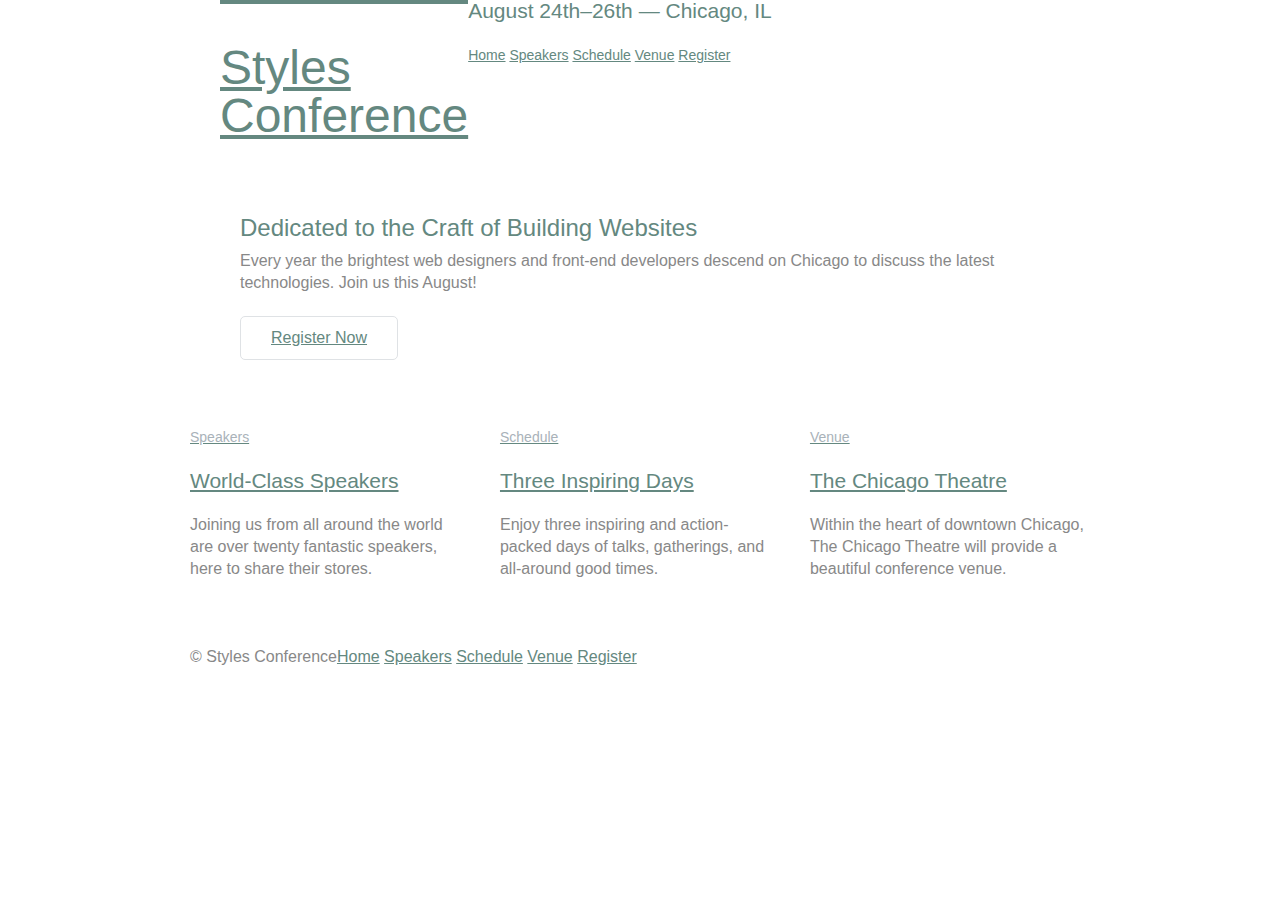
==== index.html @ 786e0202 "Style header" ====
<!DOCTYPE html>
<html lang="en">
    <head>
        <meta charset="utf-8">
        <title>Styles Conference</title>
        <link rel="stylesheet" href="assets/stylesheets/main.css">
    </head>
    <body>
        <header class="container group">
        <section class="container">
            <h1 class="logo">
                <a href="index.html">Styles <br> Conference</a>
            </h1>
        </section>
            <h3 class="tagline">August 24th&ndash;26th &mdash; Chicago, IL</h3>
            
            <nav class="primary-nav">
                <a href="index.html">Home</a>
                <a href="speakers.html">Speakers</a>
                <a href="schedule.html">Schedule</a>
                <a href="venue.html">Venue</a>
                <a href="register.html">Register</a>
            </nav>
        </header>
        <section class="hero container" class="container">
            <h2>Dedicated to the Craft of Building Websites</h2>
            <p>Every year the brightest web designers and front-end developers descend on Chicago to discuss the latest technologies. Join us this August!</p>
            <a class="btn btn-alt" href="register.html">Register Now</a>
        </section>
        <section class="grid">

            <!-- Speakers -->
            <section class="col-1-3">
                <a href="speakers.html">
                    <h5>Speakers</h5>
                    <h3>World-Class Speakers</h3>
                </a>
                <p>Joining us from all around the world are over  twenty fantastic speakers, here to share their stores.</p>
            </section><!--
                
                Schedule
        
            --><section class="col-1-3">
                <a href="schedule.html">
                    <h5>Schedule</h5>
                    <h3>Three Inspiring Days</h3>
                </a>
                <p>Enjoy three inspiring and action-packed days of talks, gatherings, and all-around good times.</p>
            </section><!--
                
                Venue

            --><section class="col-1-3">
                <a href="venue.html">
                    <h5>Venue</h5>
                    <h3>The Chicago Theatre</h3>
                </a>
                <p>Within the heart of downtown Chicago, The Chicago Theatre will provide a beautiful conference venue.</p>
            </section>
        </section>
        
        <footer class="primary-footer container group">
            <small>&copy; Styles Conference</small>

            <nav>
                <a href="index.html">Home</a>
                <a href="speakers.html">Speakers</a>
                <a href="schedule.html">Schedule</a>
                <a href="venue.html">Venue</a>
                <a href="register.html">Register</a>
            </nav>
        </footer>
    </body>
</html>
---- assets/stylesheets/main.css ----
/* http://meyerweb.com/eric/tools/css/reset/ 2. v2.0 | 20110126
  License: none (public domain)
*/

html, body, div, span, applet, object, iframe,
h1, h2, h3, h4, h5, h6, p, blockquote, pre,
a, abbr, acronym, address, big, cite, code,
del, dfn, em, img, ins, kbd, q, s, samp,
small, strike, strong, sub, sup, tt, var,
b, u, i, center,
dl, dt, dd, ol, ul, li,
fieldset, form, label, legend,
table, caption, tbody, tfoot, thead, tr, th, td,
article, aside, canvas, details, embed,
figure, figcaption, footer, header, hgroup,
menu, nav, output, ruby, section, summary,
time, mark, audio, video {
  margin: 0;
  padding: 0;
  border: 0;
  font-size: 100%;
  font: inherit;
  vertical-align: baseline;
}
/* HTML5 display-role reset for older browsers */

article, aside, details, figcaption, figure,
footer, header, hgroup, menu, nav, section {
  display: block;
}
body {
  line-height: 1;
}
ol, ul {
  list-style: none;
}
blockquote, q {
  quotes: none;
}
blockquote:before, blockquote:after,
q:before, q:after {
  content: '';
  content: none;
}
table {
  border-collapse: collapse;
  border-spacing: 0;
}

 /*
 =========================================================
 Custom Styles
 =========================================================
*/

body {
  color: #888;
  font: 300 16px/22px "Open Sans", "Helvetica Neue", Helvetica, Arial, sans-serif;
}

 /*
 
 =========================================================
 Grid
 =========================================================
 */

 *,
 *:before,
 *:after {
    -webkit-box-sizing: border-box;
    -moz-box-sizing: border-box;
    box-sizing: border-box;
 }

 .col-1-3 {
  width: 33.33%;
}

.col-2-3 {
  width: 66.66%;
}

.col-1-3,
.col-2-3 {
  display: inline-block;
  vertical-align: top;
}

.grid,
.col-1-3,
.col-2-3 {
  padding-left: 15px;
  padding-right: 15px;
}

.container,
.grid {
  margin: 0 auto;
  width: 960px;
}

.container {
  padding-left: 30px;
  padding-right: 30px;
}

 /*
 =========================================================
 Clearfix
 =========================================================
*/

.group:before,
.group:after {
  content: "";
  display: table;
}

.group:after {
  clear: both;
}
.group:before {
  clear: both;
  *zoom: 1;
}

 /*

  =========================================================
  Typography
  =========================================================
*/

h1, h3, h4, h5, p {
  margin-bottom: 22px;
}

h1, h2, h3, h4 {
  color: #648880;
}

h1 {
  font-size: 36px;
  line-height: 44px;
}

  h2 {
    font-size: 24px;
    line-height: 44px;
  }

  h3 {
    font-size: 21px;
  }

  h4 {
    font-size: 18px;
  } 

  h5 {
    color: #a9b2b9;
    font-size: 14px;
    font-weight: 400;
  }

  strong {
    font-weight: 400;
  }

  cite,em {
    font-style: italic;
  }

   /*
 =========================================================
 Links
 =========================================================
*/

a:hover {
  color: #a9b2b9;
}

a {
  color: #648880;
}

 /*
 =========================================================
 Primary Header
 =========================================================
*/

.logo {
  border-top: 4px solid #648880;
  float: left;
  font-size: 48px;
  line-height: 48px;
  padding: 40px 0 22px 0;
}

.tagline {
  margin: 66px0 22px 0;
}

.primary-nav {
  font-size: 14px;
  font-weight: 400;
}

 /*
 =========================================================
 Primary Footer
 =========================================================
*/

.primary-footer small {
  float: left;
}

.primary-footer {
  padding-bottom: 44px;
  padding-top: 44px;
}

/*

  =========================================================
  Buttons
  =========================================================
*/

.btn {
  border-radius: 5px;
  display: inline-block;
  margin: 0px;
}

.btn-alt {
  border: 1px solid #dfe2e5;
  padding: 10px 30px;
}

/*

  =========================================================
  Home
  =========================================================
*/

.hero {
  padding: 22px 80px 66px 80px;
}
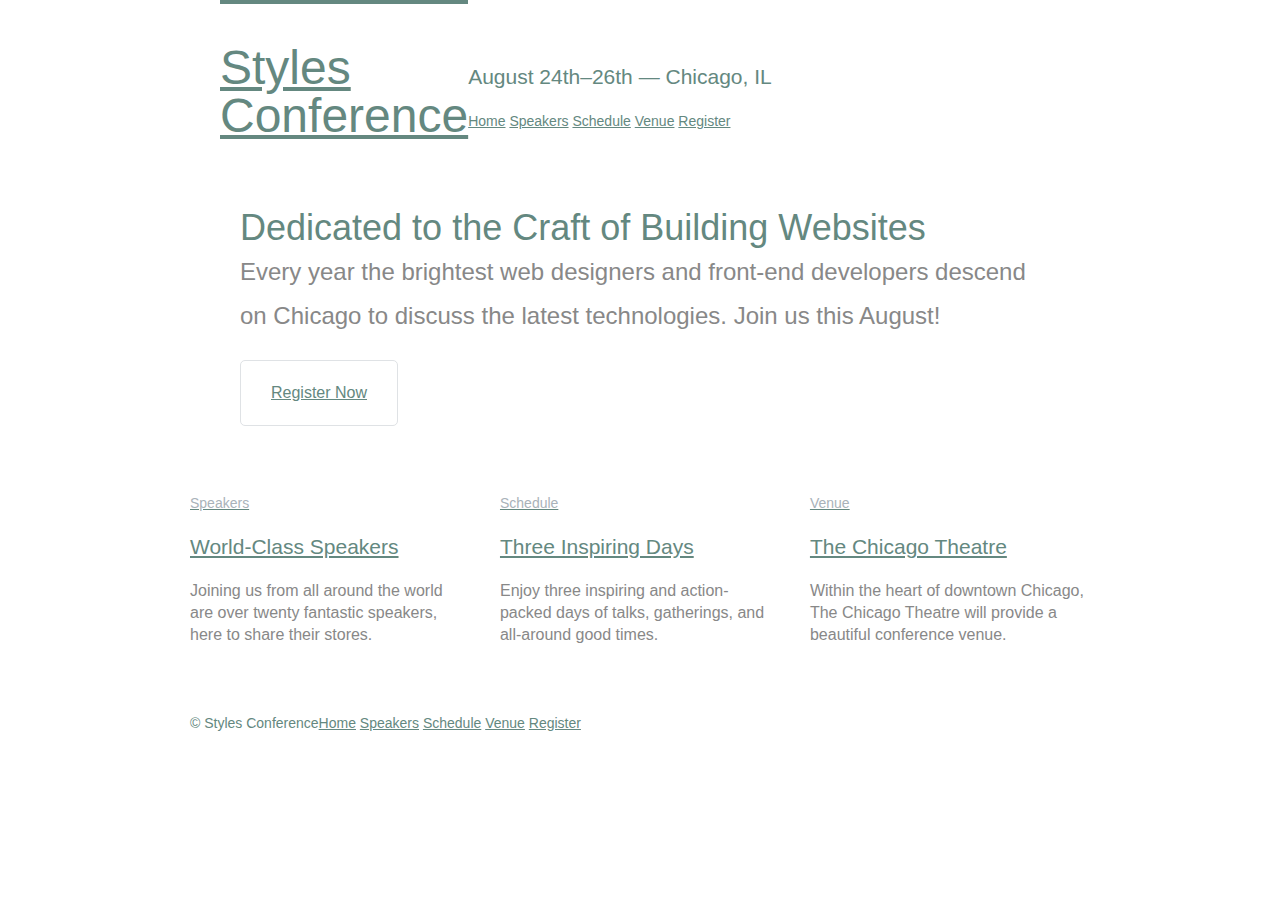
==== commit 5bf4e991: "Fix typo in primary header css section" ====
--- a/index.html
+++ b/index.html
@@ -22,7 +22,7 @@
                 <a href="register.html">Register</a>
             </nav>
         </header>
-        <section class="hero container" class="container">
+        <section class="hero container">
             <h2>Dedicated to the Craft of Building Websites</h2>
             <p>Every year the brightest web designers and front-end developers descend on Chicago to discuss the latest technologies. Join us this August!</p>
             <a class="btn btn-alt" href="register.html">Register Now</a>
@@ -30,7 +30,7 @@
         <section class="grid">
 
             <!-- Speakers -->
-            <section class="col-1-3">
+            <section class="teaser col-1-3">
                 <a href="speakers.html">
                     <h5>Speakers</h5>
                     <h3>World-Class Speakers</h3>
@@ -40,7 +40,7 @@
                 
                 Schedule
         
-            --><section class="col-1-3">
+            --><section class="teaser col-1-3">
                 <a href="schedule.html">
                     <h5>Schedule</h5>
                     <h3>Three Inspiring Days</h3>
@@ -50,7 +50,7 @@
                 
                 Venue
 
-            --><section class="col-1-3">
+            --><section class="teaser col-1-3">
                 <a href="venue.html">
                     <h5>Venue</h5>
                     <h3>The Chicago Theatre</h3>
--- a/assets/stylesheets/main.css
+++ b/assets/stylesheets/main.css
@@ -201,7 +201,7 @@
 }
 
 .tagline {
-  margin: 66px0 22px 0;
+  margin: 66px 0 22px 0;
 }
 
 .primary-nav {
@@ -215,13 +215,16 @@
  =========================================================
 */
 
+.primary-footer {
+  color: #648880;
+  font-size: 14px;
+  padding-bottom: 44px;
+  padding-top: 44px;
+}
+
 .primary-footer small {
   float: left;
-}
-
-.primary-footer {
-  padding-bottom: 44px;
-  padding-top: 44px;
+  font-weight: 400;
 }
 
 /*
@@ -250,7 +253,18 @@
 */
 
 .hero {
+  line-height: 44px;
   padding: 22px 80px 66px 80px;
 }
 
-
+.hero h2 {
+  font-size: 36px;
+}
+
+.hero p {
+  font-size: 24px;
+}
+
+.teaser a:hover h3 {
+  color: #a9b2b9;
+}
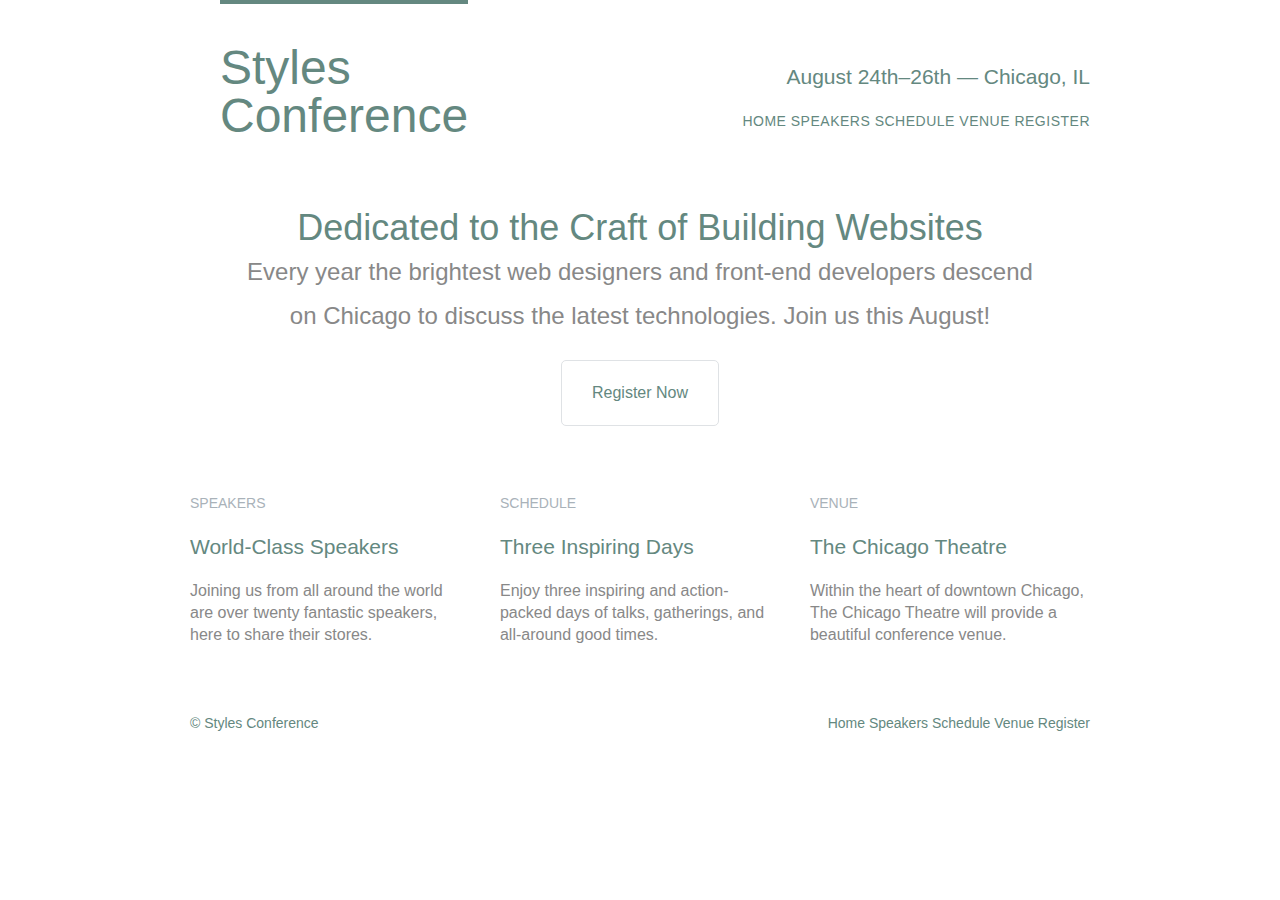
==== commit 5bdf4a68: "Align navigation and hero class section" ====
--- a/index.html
+++ b/index.html
@@ -14,7 +14,7 @@
         </section>
             <h3 class="tagline">August 24th&ndash;26th &mdash; Chicago, IL</h3>
             
-            <nav class="primary-nav">
+            <nav class= "nav primary-nav">
                 <a href="index.html">Home</a>
                 <a href="speakers.html">Speakers</a>
                 <a href="schedule.html">Schedule</a>
@@ -62,7 +62,7 @@
         <footer class="primary-footer container group">
             <small>&copy; Styles Conference</small>
 
-            <nav>
+            <nav class="nav">
                 <a href="index.html">Home</a>
                 <a href="speakers.html">Speakers</a>
                 <a href="schedule.html">Schedule</a>
--- a/assets/stylesheets/main.css
+++ b/assets/stylesheets/main.css
@@ -162,6 +162,7 @@
     color: #a9b2b9;
     font-size: 14px;
     font-weight: 400;
+    text-transform: uppercase;
   }
 
   strong {
@@ -184,6 +185,11 @@
 
 a {
   color: #648880;
+  text-decoration: none;
+}
+
+p a {
+  border-bottom: 1px solid #dfe2e5;
 }
 
  /*
@@ -202,11 +208,14 @@
 
 .tagline {
   margin: 66px 0 22px 0;
+  text-align: right;
 }
 
 .primary-nav {
   font-size: 14px;
   font-weight: 400;
+  letter-spacing: .5px;
+  text-transform: uppercase;
 }
 
  /*
@@ -226,6 +235,16 @@
   float: left;
   font-weight: 400;
 }
+/*
+
+  =========================================================
+  Navigation
+  =========================================================
+*/
+
+.nav {
+  text-align: right;
+}
 
 /*
 
@@ -255,6 +274,7 @@
 .hero {
   line-height: 44px;
   padding: 22px 80px 66px 80px;
+  text-align: center;
 }
 
 .hero h2 {
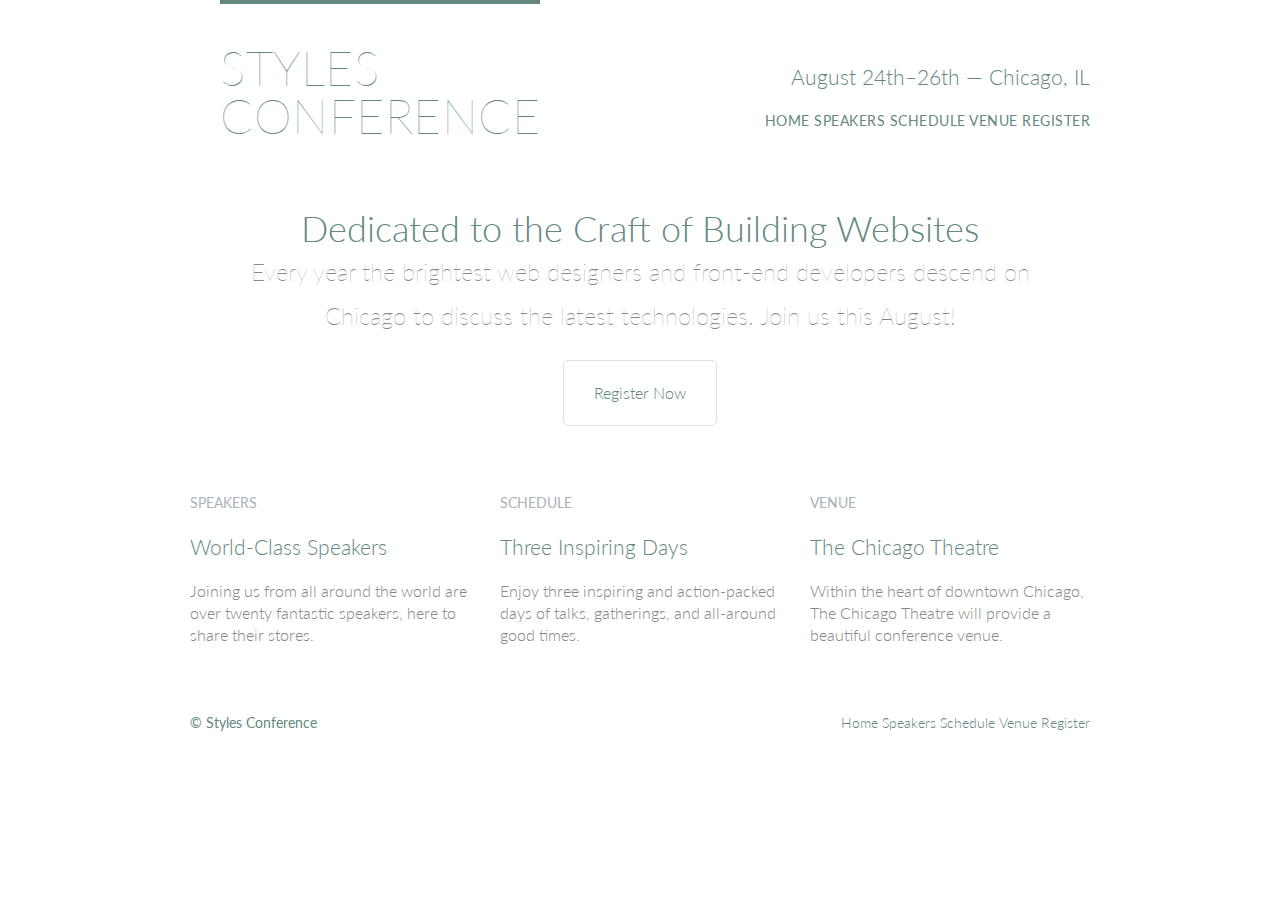
==== commit b3f574a9: "Add Lato font and change font properties of logo and hero section" ====
--- a/index.html
+++ b/index.html
@@ -4,6 +4,8 @@
         <meta charset="utf-8">
         <title>Styles Conference</title>
         <link rel="stylesheet" href="assets/stylesheets/main.css">
+        <link rel="preconnect" href="https://fonts.gstatic.com">
+        <link href="https://fonts.googleapis.com/css2?family=Lato:wght@100;300;400&display=swap" rel="stylesheet">
     </head>
     <body>
         <header class="container group">
--- a/assets/stylesheets/main.css
+++ b/assets/stylesheets/main.css
@@ -55,7 +55,7 @@
 
 body {
   color: #888;
-  font: 300 16px/22px "Open Sans", "Helvetica Neue", Helvetica, Arial, sans-serif;
+  font: 300 16px/22px "Lato", "Open Sans", "Helvetica Neue", Helvetica, Arial, sans-serif;
 }
 
  /*
@@ -202,8 +202,11 @@
   border-top: 4px solid #648880;
   float: left;
   font-size: 48px;
+  font-weight: 100;
+  letter-spacing: .5px;
   line-height: 48px;
   padding: 40px 0 22px 0;
+  text-transform: uppercase;
 }
 
 .tagline {
@@ -283,6 +286,7 @@
 
 .hero p {
   font-size: 24px;
+  font-weight: 100;
 }
 
 .teaser a:hover h3 {
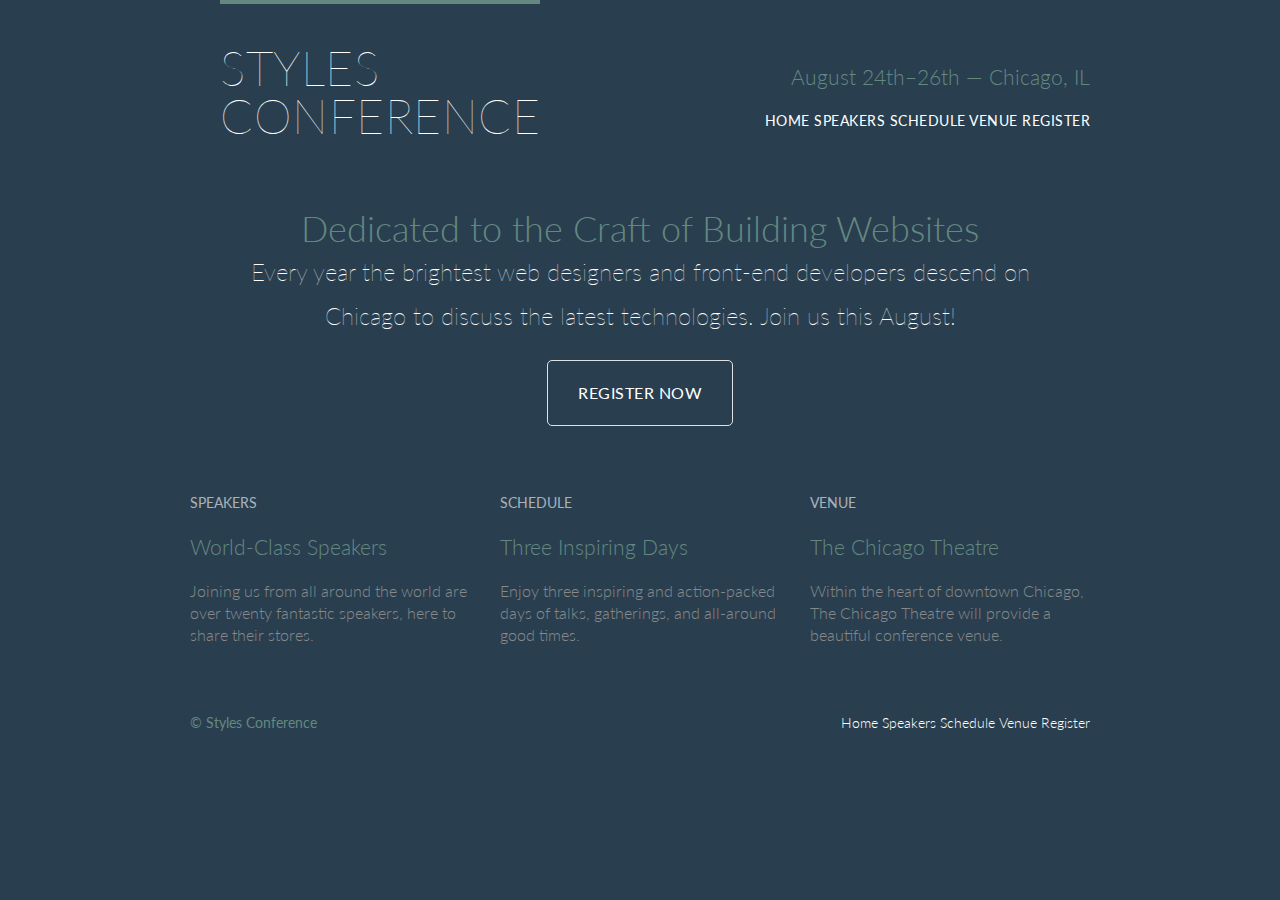
==== commit e2fc8b77: "Add background color and clean up colors in header, footer and hero section" ====
--- a/index.html
+++ b/index.html
@@ -8,7 +8,7 @@
         <link href="https://fonts.googleapis.com/css2?family=Lato:wght@100;300;400&display=swap" rel="stylesheet">
     </head>
     <body>
-        <header class="container group">
+        <header class="primary-header container group">
         <section class="container">
             <h1 class="logo">
                 <a href="index.html">Styles <br> Conference</a>
--- a/assets/stylesheets/main.css
+++ b/assets/stylesheets/main.css
@@ -54,6 +54,7 @@
 */
 
 body {
+  background: #293f50;
   color: #888;
   font: 300 16px/22px "Lato", "Open Sans", "Helvetica Neue", Helvetica, Arial, sans-serif;
 }
@@ -190,6 +191,16 @@
 
 p a {
   border-bottom: 1px solid #dfe2e5;
+}
+
+.primary-header a,
+.primary-footer a {
+  color: #fff;
+}
+
+.primary-header a:hover,
+.primary-footer a:hover {
+  color: #648880
 }
 
  /*
@@ -258,8 +269,13 @@
 
 .btn {
   border-radius: 5px;
+  color: #fff;
+  cursor: pointer;
   display: inline-block;
+  font-weight: 400;
+  letter-spacing: .5px;
   margin: 0px;
+  text-transform: uppercase;
 }
 
 .btn-alt {
@@ -267,6 +283,11 @@
   padding: 10px 30px;
 }
 
+.btn-alt:hover {
+  background: #fff;
+  color: #648880;
+}
+
 /*
 
   =========================================================
@@ -275,6 +296,7 @@
 */
 
 .hero {
+  color: #fff;
   line-height: 44px;
   padding: 22px 80px 66px 80px;
   text-align: center;
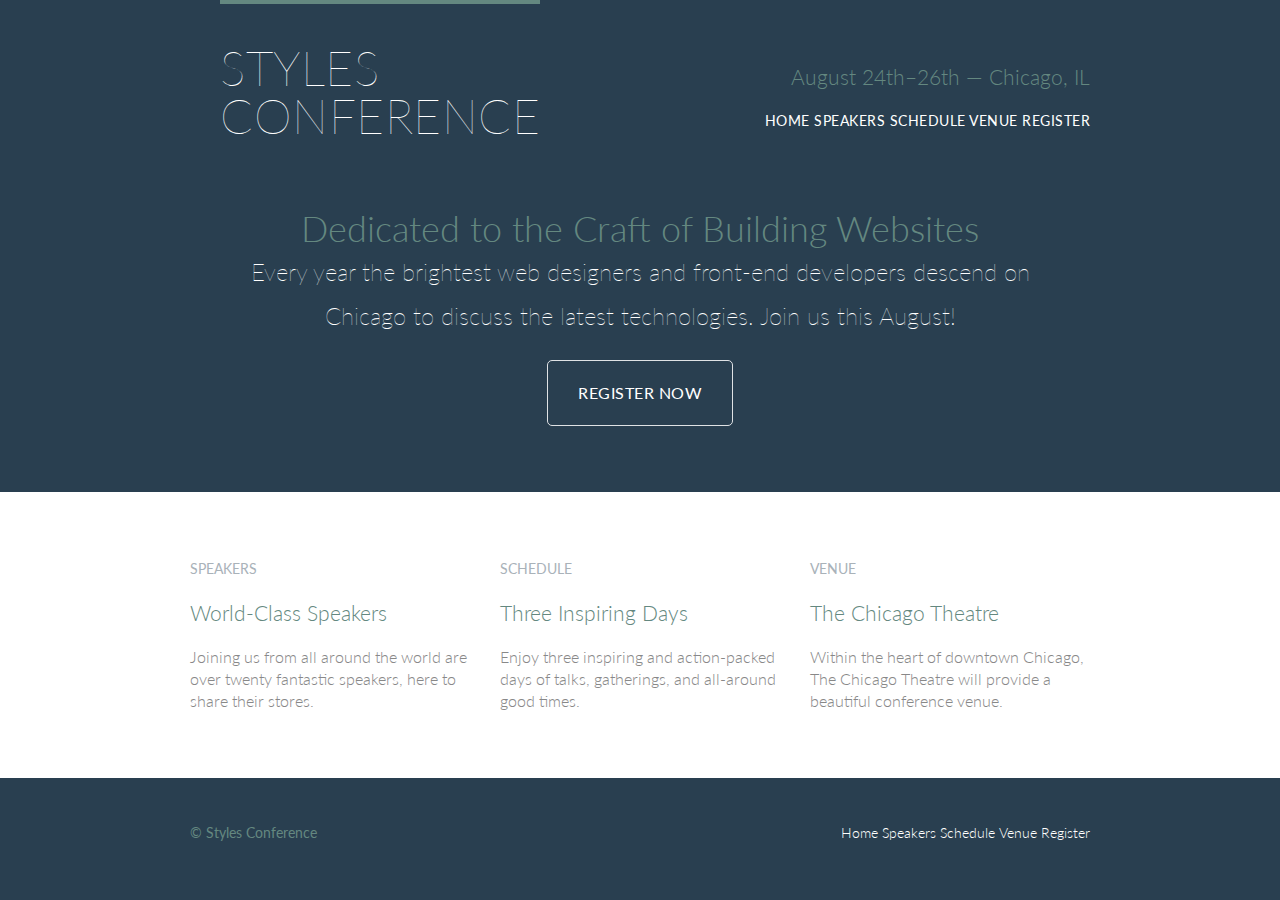
==== commit 264dc6ce: "Add row class and apply to teaser section" ====
--- a/index.html
+++ b/index.html
@@ -1,35 +1,40 @@
 <!DOCTYPE html>
 <html lang="en">
-    <head>
-        <meta charset="utf-8">
-        <title>Styles Conference</title>
-        <link rel="stylesheet" href="assets/stylesheets/main.css">
-        <link rel="preconnect" href="https://fonts.gstatic.com">
-        <link href="https://fonts.googleapis.com/css2?family=Lato:wght@100;300;400&display=swap" rel="stylesheet">
-    </head>
-    <body>
-        <header class="primary-header container group">
+
+<head>
+    <meta charset="utf-8">
+    <title>Styles Conference</title>
+    <link rel="stylesheet" href="assets/stylesheets/main.css">
+    <link rel="preconnect" href="https://fonts.gstatic.com">
+    <link href="https://fonts.googleapis.com/css2?family=Lato:wght@100;300;400&display=swap" rel="stylesheet">
+</head>
+
+<body>
+    <header class="primary-header container group">
         <section class="container">
             <h1 class="logo">
                 <a href="index.html">Styles <br> Conference</a>
             </h1>
         </section>
-            <h3 class="tagline">August 24th&ndash;26th &mdash; Chicago, IL</h3>
-            
-            <nav class= "nav primary-nav">
-                <a href="index.html">Home</a>
-                <a href="speakers.html">Speakers</a>
-                <a href="schedule.html">Schedule</a>
-                <a href="venue.html">Venue</a>
-                <a href="register.html">Register</a>
-            </nav>
-        </header>
-        <section class="hero container">
-            <h2>Dedicated to the Craft of Building Websites</h2>
-            <p>Every year the brightest web designers and front-end developers descend on Chicago to discuss the latest technologies. Join us this August!</p>
-            <a class="btn btn-alt" href="register.html">Register Now</a>
-        </section>
-        <section class="grid">
+        <h3 class="tagline">August 24th&ndash;26th &mdash; Chicago, IL</h3>
+
+        <nav class="nav primary-nav">
+            <a href="index.html">Home</a>
+            <a href="speakers.html">Speakers</a>
+            <a href="schedule.html">Schedule</a>
+            <a href="venue.html">Venue</a>
+            <a href="register.html">Register</a>
+        </nav>
+    </header>
+    <section class="hero container">
+        <h2>Dedicated to the Craft of Building Websites</h2>
+        <p>Every year the brightest web designers and front-end developers descend on Chicago to discuss the latest
+            technologies. Join us this August!</p>
+        <a class="btn btn-alt" href="register.html">Register Now</a>
+    </section>
+
+    <section class="row">
+        <div class="grid">
 
             <!-- Speakers -->
             <section class="teaser col-1-3">
@@ -37,7 +42,8 @@
                     <h5>Speakers</h5>
                     <h3>World-Class Speakers</h3>
                 </a>
-                <p>Joining us from all around the world are over  twenty fantastic speakers, here to share their stores.</p>
+                <p>Joining us from all around the world are over twenty fantastic speakers, here to share their stores.
+                </p>
             </section><!--
                 
                 Schedule
@@ -48,7 +54,7 @@
                     <h3>Three Inspiring Days</h3>
                 </a>
                 <p>Enjoy three inspiring and action-packed days of talks, gatherings, and all-around good times.</p>
-            </section><!--
+                </section><!--
                 
                 Venue
 
@@ -57,20 +63,24 @@
                     <h5>Venue</h5>
                     <h3>The Chicago Theatre</h3>
                 </a>
-                <p>Within the heart of downtown Chicago, The Chicago Theatre will provide a beautiful conference venue.</p>
-            </section>
-        </section>
-        
-        <footer class="primary-footer container group">
-            <small>&copy; Styles Conference</small>
+                <p>Within the heart of downtown Chicago, The Chicago Theatre will provide a beautiful conference venue.
+                </p>
+                </section>
+        </div>
+    </section>
 
-            <nav class="nav">
-                <a href="index.html">Home</a>
-                <a href="speakers.html">Speakers</a>
-                <a href="schedule.html">Schedule</a>
-                <a href="venue.html">Venue</a>
-                <a href="register.html">Register</a>
-            </nav>
-        </footer>
-    </body>
+
+    <footer class="primary-footer container group">
+        <small>&copy; Styles Conference</small>
+
+        <nav class="nav">
+            <a href="index.html">Home</a>
+            <a href="speakers.html">Speakers</a>
+            <a href="schedule.html">Schedule</a>
+            <a href="venue.html">Venue</a>
+            <a href="register.html">Register</a>
+        </nav>
+    </footer>
+</body>
+
 </html>--- a/assets/stylesheets/main.css
+++ b/assets/stylesheets/main.css
@@ -129,6 +129,19 @@
  /*
 
   =========================================================
+  Rows
+  =========================================================
+*/
+
+.row {
+  background: #fff;
+  min-width: 960px;
+  padding: 66px 0 44px 0;
+}
+
+ /*
+
+  =========================================================
   Typography
   =========================================================
 */
@@ -267,6 +280,8 @@
   =========================================================
 */
 
+/*general button style*/
+
 .btn {
   border-radius: 5px;
   color: #fff;
@@ -278,6 +293,8 @@
   text-transform: uppercase;
 }
 
+/*specifically for register button*/
+
 .btn-alt {
   border: 1px solid #dfe2e5;
   padding: 10px 30px;
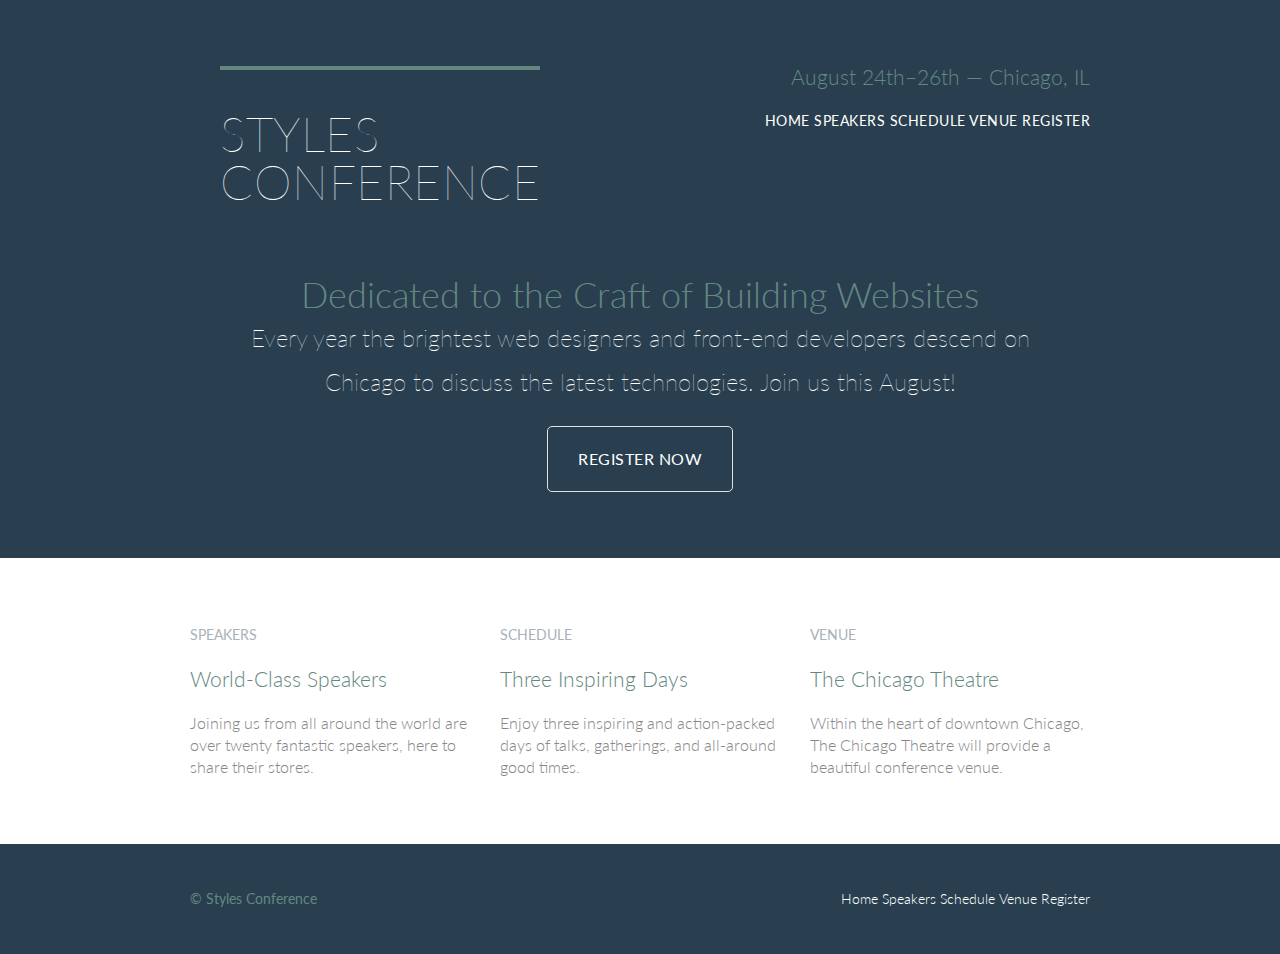
==== commit 23aa7e97: "Add row-alt class for gradient backgound and apply to h1 section" ====
--- a/index.html
+++ b/index.html
@@ -11,10 +11,12 @@
 
 <body>
     <header class="primary-header container group">
-        <section class="container">
+        <section="row-alt"> 
+        <div class="container">
             <h1 class="logo">
                 <a href="index.html">Styles <br> Conference</a>
             </h1>
+            </div>
         </section>
         <h3 class="tagline">August 24th&ndash;26th &mdash; Chicago, IL</h3>
 
--- a/assets/stylesheets/main.css
+++ b/assets/stylesheets/main.css
@@ -133,10 +133,20 @@
   =========================================================
 */
 
+.row,
+.row-alt {
+  min-width: 960px;
+}
+
 .row {
   background: #fff;
-  min-width: 960px;
   padding: 66px 0 44px 0;
+}
+
+.row-alt {
+  background: #cbe2c1;
+  background: linear-gradient(to right, #a1d3b0, #f6f1d3);
+  padding: 44px 0 22px 0;
 }
 
  /*
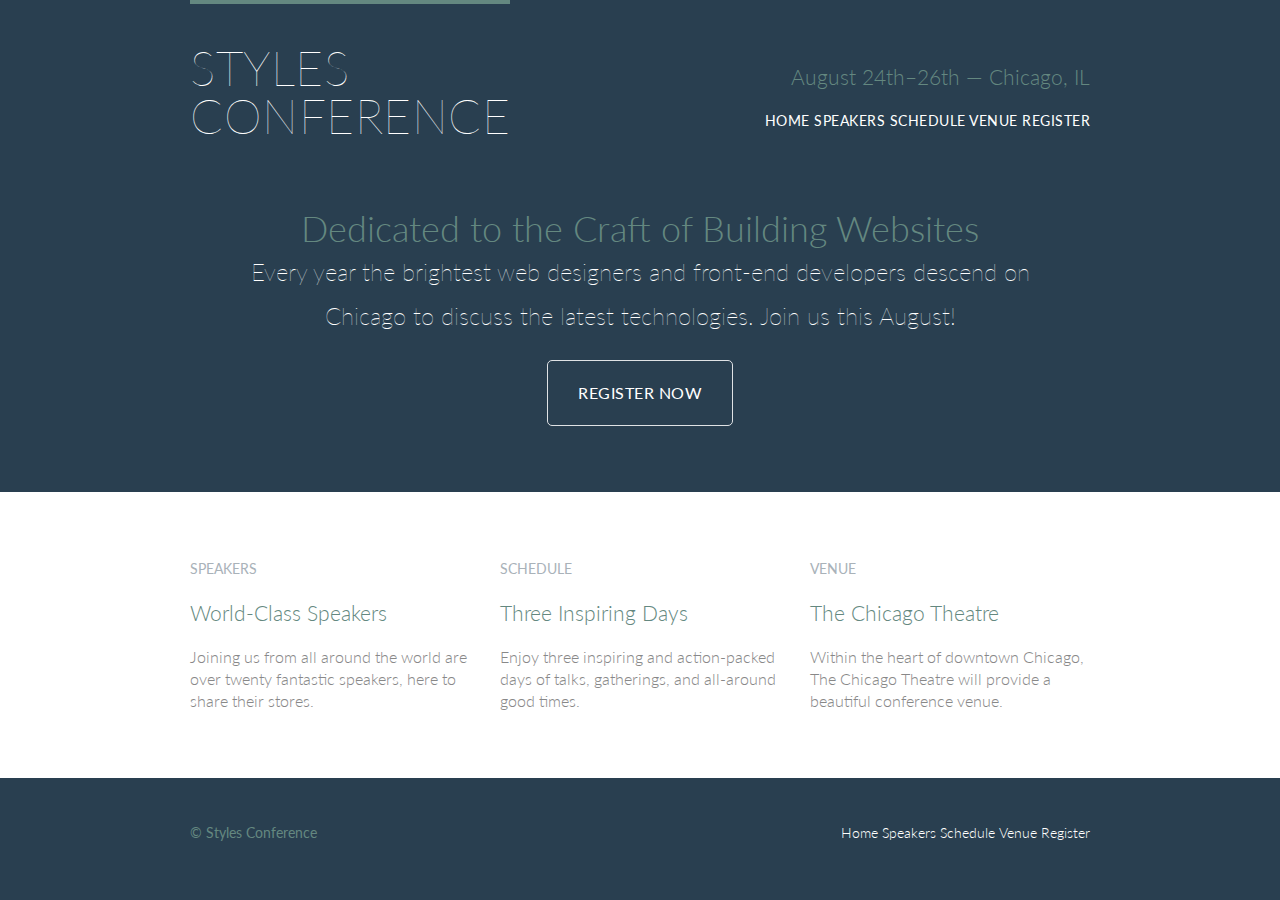
==== commit d2e62738: "Fix mislabeled classes and style lead class  section" ====
--- a/index.html
+++ b/index.html
@@ -11,13 +11,9 @@
 
 <body>
     <header class="primary-header container group">
-        <section="row-alt"> 
-        <div class="container">
             <h1 class="logo">
                 <a href="index.html">Styles <br> Conference</a>
             </h1>
-            </div>
-        </section>
         <h3 class="tagline">August 24th&ndash;26th &mdash; Chicago, IL</h3>
 
         <nav class="nav primary-nav">
--- a/assets/stylesheets/main.css
+++ b/assets/stylesheets/main.css
@@ -150,7 +150,6 @@
 }
 
  /*
-
   =========================================================
   Typography
   =========================================================
@@ -196,6 +195,21 @@
   cite,em {
     font-style: italic;
   }
+
+   /*
+  =========================================================
+  Leads
+  =========================================================
+*/
+  .lead {
+    text-align: center;
+  }
+
+  .lead p {
+    font-size: 21px;
+    line-height: 33px;
+  }
+
 
    /*
  =========================================================
